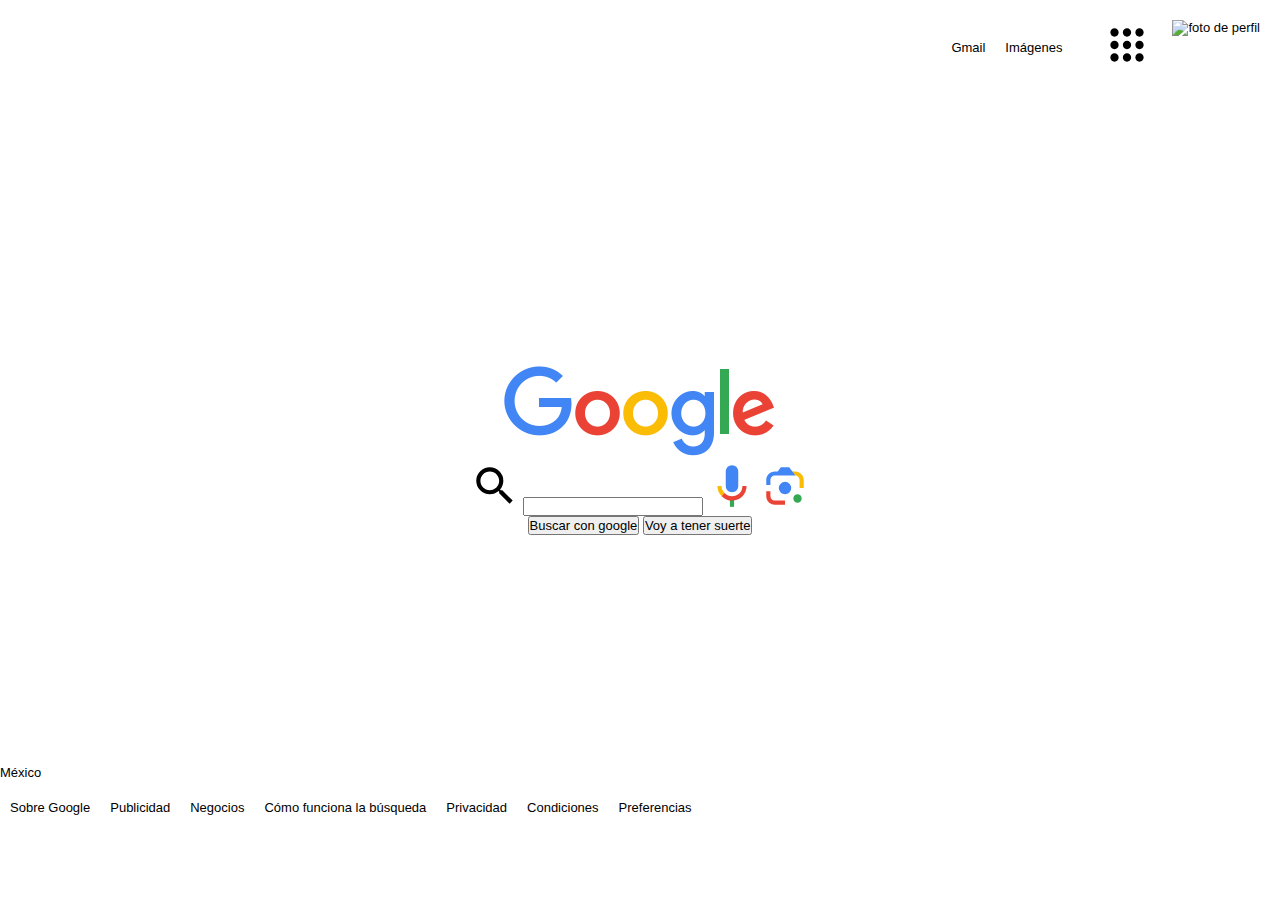
==== index.html @ a57110ee "Update and rename index.html to index.html" ====
<!DOCTYPE html>
<html lang="es">

<head>
    <meta charset="UTF-8">
    <meta name="viewport" content="width=device-width, initial-scale=1.0">
    <title>Google</title>

    <link rel="stylesheet" href="style.css">
</head>

<body>
    <header>
        <nav>
            <ul id="nav-right-section">
                <li>Gmail</li>
                <li>Imágenes</li>
            </ul>
            <ul id="nav-left-section">
                <li>
                    <svg class="gb_h" width="50" focusable="false" viewBox="0 0 24 24">
                        <path
                            d="M6,8c1.1,0 2,-0.9 2,-2s-0.9,-2 -2,-2 -2,0.9 -2,2 0.9,2 2,2zM12,20c1.1,0 2,-0.9 2,-2s-0.9,-2 -2,-2 -2,0.9 -2,2 0.9,2 2,2zM6,20c1.1,0 2,-0.9 2,-2s-0.9,-2 -2,-2 -2,0.9 -2,2 0.9,2 2,2zM6,14c1.1,0 2,-0.9 2,-2s-0.9,-2 -2,-2 -2,0.9 -2,2 0.9,2 2,2zM12,14c1.1,0 2,-0.9 2,-2s-0.9,-2 -2,-2 -2,0.9 -2,2 0.9,2 2,2zM16,6c0,1.1 0.9,2 2,2s2,-0.9 2,-2 -0.9,-2 -2,-2 -2,0.9 -2,2zM12,8c1.1,0 2,-0.9 2,-2s-0.9,-2 -2,-2 -2,0.9 -2,2 0.9,2 2,2zM18,14c1.1,0 2,-0.9 2,-2s-0.9,-2 -2,-2 -2,0.9 -2,2 0.9,2 2,2zM18,20c1.1,0 2,-0.9 2,-2s-0.9,-2 -2,-2 -2,0.9 -2,2 0.9,2 2,2z">
                        </path>
                    </svg>
                </li>
                <li>
                    <img width="50" src="Imagenes/perfildos.gif" alt="foto de perfil">
                </li>
            </ul>
        </nav>
    </header>
    <main>
        <section>
            <img src="Imagenes/imagengoogle.png" alt="logo de google">
        </section>
        <section>
            <svg width="50" focusable="false" xmlns="http://www.w3.org/2000/svg" viewBox="0 0 24 24"><path d="M15.5 14h-.79l-.28-.27A6.471 6.471 0 0 0 16 9.5 6.5 6.5 0 1 0 9.5 16c1.61 0 3.09-.59 4.23-1.57l.27.28v.79l5 4.99L20.49 19l-4.99-5zm-6 0C7.01 14 5 11.99 5 9.5S7.01 5 9.5 5 14 7.01 14 9.5 11.99 14 9.5 14z"></path></svg>
            <input type="text" id="buscador" name="buscador">
            <svg width="50" class="goxjub" focusable="false" viewBox="0 0 24 24" xmlns="http://www.w3.org/2000/svg"><path fill="#4285f4" d="m12 15c1.66 0 3-1.31 3-2.97v-7.02c0-1.66-1.34-3.01-3-3.01s-3 1.34-3 3.01v7.02c0 1.66 1.34 2.97 3 2.97z"></path><path fill="#34a853" d="m11 18.08h2v3.92h-2z"></path><path fill="#fbbc05" d="m7.05 16.87c-1.27-1.33-2.05-2.83-2.05-4.87h2c0 1.45 0.56 2.42 1.47 3.38v0.32l-1.15 1.18z"></path><path fill="#ea4335" d="m12 16.93a4.97 5.25 0 0 1 -3.54 -1.55l-1.41 1.49c1.26 1.34 3.02 2.13 4.95 2.13 3.87 0 6.99-2.92 6.99-7h-1.99c0 2.92-2.24 4.93-5 4.93z"></path></svg>
            <svg width="50" class="Gdd5U" focusable="false" viewBox="0 0 192 192" xmlns="http://www.w3.org/2000/svg"><rect fill="none" height="192" width="192"></rect><g><circle fill="#34a853" cx="144.07" cy="144" r="16"></circle><circle fill="#4285f4" cx="96.07" cy="104" r="24"></circle><path fill="#ea4335" d="M24,135.2c0,18.11,14.69,32.8,32.8,32.8H96v-16l-40.1-0.1c-8.8,0-15.9-8.19-15.9-17.9v-18H24V135.2z"></path><path fill="#fbbc05" d="M168,72.8c0-18.11-14.69-32.8-32.8-32.8H116l20,16c8.8,0,16,8.29,16,18v30h16V72.8z"></path><path fill="#4285f4" d="M112,24l-32,0L68,40H56.8C38.69,40,24,54.69,24,72.8V92h16V74c0-9.71,7.2-18,16-18h80L112,24z"></path></g></svg>
        </section>
        <section>
            <button>Buscar con google</button>
            <button>Voy a tener suerte</button>
        </section>
    </main>
    <footer>
        <section>
            <p>México</p>
        </section>
        <section id="footer-listas">
            <ul>
                <li>Sobre Google</li>
                <li>Publicidad</li>
                <li>Negocios</li>
                <li>Cómo funciona la búsqueda</li>
            </ul>
            <ul>
                <li>Privacidad</li>
                <li>Condiciones</li>
                <li>Preferencias</li>
            </ul>
        </section>
    </footer>
</body>

</html>
---- style.css ----
* {
    /* background-color: blueviolet; */
    margin: 0px;
    padding: 0px;
    font-size: 13px;
    font-family: Arial, Helvetica, sans-serif;
}

header {
    height: 15vh;
}
main {
    height: 70vh;
    display: flex;
    flex-direction: column;
    justify-content: center;
    align-items: center;
}

footer {
    height: 15vh;
}


header nav {
    display: flex;
    justify-content: flex-end;
}

ul {
    display: flex;
    list-style: none;
}

li{
    padding: 20px 10px;
}

#nav-right-section{
    padding: 20px 10px;
}

#nav-left-section{
    padding: 0px 10px;
}

#footer-listas{
    display: flex;
}
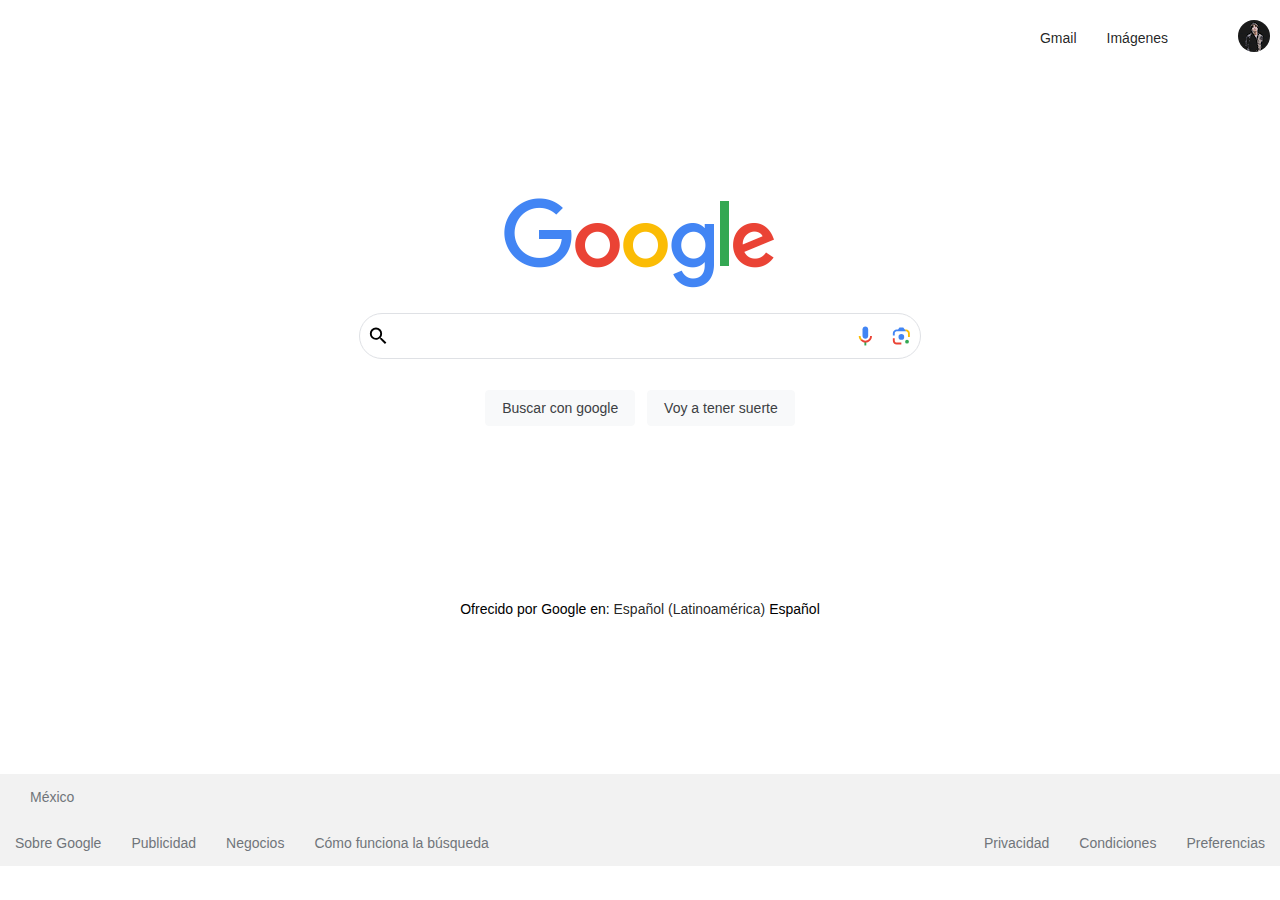
==== commit 0f2e508c: "actualización" ====
--- a/index.html
+++ b/index.html
@@ -5,49 +5,122 @@
     <meta charset="UTF-8">
     <meta name="viewport" content="width=device-width, initial-scale=1.0">
     <title>Google</title>
+    <!-- EStilo -->
+    <link rel="stylesheet" href="style.css">
+    <!-- icons -->
+    <link rel="stylesheet" href="https://cdn.jsdelivr.net/npm/bootstrap-icons@1.10.5/font/bootstrap-icons.css">
 
-    <link rel="stylesheet" href="style.css">
 </head>
 
 <body>
-    <header>
+    <!-- <header>
         <nav>
             <ul id="nav-right-section">
-                <li>Gmail</li>
-                <li>Imágenes</li>
+                <li>
+                    <a href="https://mail.google.com/mail/&ogbl" target="_blank">Gmail</a>
+                </li>
+                <li>
+                    <a href="https://www.google.com/imghp?hl=es-419&ogbl" target="_blank">Imágenes</a>
+                </li>
             </ul>
             <ul id="nav-left-section">
                 <li>
-                    <svg class="gb_h" width="50" focusable="false" viewBox="0 0 24 24">
+                    <svg class="gb_h" width="32" focusable="false" viewBox="0 0 24 24">
                         <path
                             d="M6,8c1.1,0 2,-0.9 2,-2s-0.9,-2 -2,-2 -2,0.9 -2,2 0.9,2 2,2zM12,20c1.1,0 2,-0.9 2,-2s-0.9,-2 -2,-2 -2,0.9 -2,2 0.9,2 2,2zM6,20c1.1,0 2,-0.9 2,-2s-0.9,-2 -2,-2 -2,0.9 -2,2 0.9,2 2,2zM6,14c1.1,0 2,-0.9 2,-2s-0.9,-2 -2,-2 -2,0.9 -2,2 0.9,2 2,2zM12,14c1.1,0 2,-0.9 2,-2s-0.9,-2 -2,-2 -2,0.9 -2,2 0.9,2 2,2zM16,6c0,1.1 0.9,2 2,2s2,-0.9 2,-2 -0.9,-2 -2,-2 -2,0.9 -2,2zM12,8c1.1,0 2,-0.9 2,-2s-0.9,-2 -2,-2 -2,0.9 -2,2 0.9,2 2,2zM18,14c1.1,0 2,-0.9 2,-2s-0.9,-2 -2,-2 -2,0.9 -2,2 0.9,2 2,2zM18,20c1.1,0 2,-0.9 2,-2s-0.9,-2 -2,-2 -2,0.9 -2,2 0.9,2 2,2z">
                         </path>
                     </svg>
                 </li>
                 <li>
-                    <img width="50" src="Imagenes/perfildos.gif" alt="foto de perfil">
+                    <img width="32" src="Imagenes/Perfil.gif" alt="foto de perfil">
+                </li>
+            </ul>
+        </nav>
+    </header> -->
+
+    <header>
+        <nav>
+            <ul class="nav-right-section">
+                <li>
+                    <a href="">Gmail</a>
+                </li>
+                <li>
+                    <a href="">Imágenes</a>
+                </li>
+                <li class="menu-icono">
+                    <a href=""></a>
+                </li>
+                <li>
+                    <a href=""></a>
+                    <img src="Imagenes/Perfil.gif" alt="foto perfil">
                 </li>
             </ul>
         </nav>
     </header>
+
+
+
+
+
     <main>
-        <section>
-            <img src="Imagenes/imagengoogle.png" alt="logo de google">
+        <section id="logo-google">
+            <img src="Imagenes/Google.png" alt="logo de google">
         </section>
-        <section>
-            <svg width="50" focusable="false" xmlns="http://www.w3.org/2000/svg" viewBox="0 0 24 24"><path d="M15.5 14h-.79l-.28-.27A6.471 6.471 0 0 0 16 9.5 6.5 6.5 0 1 0 9.5 16c1.61 0 3.09-.59 4.23-1.57l.27.28v.79l5 4.99L20.49 19l-4.99-5zm-6 0C7.01 14 5 11.99 5 9.5S7.01 5 9.5 5 14 7.01 14 9.5 11.99 14 9.5 14z"></path></svg>
+        <section id="seccion-buscador">
+            <svg focusable="false" xmlns="http://www.w3.org/2000/svg" viewBox="0 0 24 24">
+                <path
+                    d="M15.5 14h-.79l-.28-.27A6.471 6.471 0 0 0 16 9.5 6.5 6.5 0 1 0 9.5 16c1.61 0 3.09-.59 4.23-1.57l.27.28v.79l5 4.99L20.49 19l-4.99-5zm-6 0C7.01 14 5 11.99 5 9.5S7.01 5 9.5 5 14 7.01 14 9.5 11.99 14 9.5 14z">
+                </path>
+            </svg>
             <input type="text" id="buscador" name="buscador">
-            <svg width="50" class="goxjub" focusable="false" viewBox="0 0 24 24" xmlns="http://www.w3.org/2000/svg"><path fill="#4285f4" d="m12 15c1.66 0 3-1.31 3-2.97v-7.02c0-1.66-1.34-3.01-3-3.01s-3 1.34-3 3.01v7.02c0 1.66 1.34 2.97 3 2.97z"></path><path fill="#34a853" d="m11 18.08h2v3.92h-2z"></path><path fill="#fbbc05" d="m7.05 16.87c-1.27-1.33-2.05-2.83-2.05-4.87h2c0 1.45 0.56 2.42 1.47 3.38v0.32l-1.15 1.18z"></path><path fill="#ea4335" d="m12 16.93a4.97 5.25 0 0 1 -3.54 -1.55l-1.41 1.49c1.26 1.34 3.02 2.13 4.95 2.13 3.87 0 6.99-2.92 6.99-7h-1.99c0 2.92-2.24 4.93-5 4.93z"></path></svg>
-            <svg width="50" class="Gdd5U" focusable="false" viewBox="0 0 192 192" xmlns="http://www.w3.org/2000/svg"><rect fill="none" height="192" width="192"></rect><g><circle fill="#34a853" cx="144.07" cy="144" r="16"></circle><circle fill="#4285f4" cx="96.07" cy="104" r="24"></circle><path fill="#ea4335" d="M24,135.2c0,18.11,14.69,32.8,32.8,32.8H96v-16l-40.1-0.1c-8.8,0-15.9-8.19-15.9-17.9v-18H24V135.2z"></path><path fill="#fbbc05" d="M168,72.8c0-18.11-14.69-32.8-32.8-32.8H116l20,16c8.8,0,16,8.29,16,18v30h16V72.8z"></path><path fill="#4285f4" d="M112,24l-32,0L68,40H56.8C38.69,40,24,54.69,24,72.8V92h16V74c0-9.71,7.2-18,16-18h80L112,24z"></path></g></svg>
+            <svg class="goxjub" focusable="false" viewBox="0 0 24 24" xmlns="http://www.w3.org/2000/svg">
+                <path fill="#4285f4"
+                    d="m12 15c1.66 0 3-1.31 3-2.97v-7.02c0-1.66-1.34-3.01-3-3.01s-3 1.34-3 3.01v7.02c0 1.66 1.34 2.97 3 2.97z">
+                </path>
+                <path fill="#34a853" d="m11 18.08h2v3.92h-2z"></path>
+                <path fill="#fbbc05"
+                    d="m7.05 16.87c-1.27-1.33-2.05-2.83-2.05-4.87h2c0 1.45 0.56 2.42 1.47 3.38v0.32l-1.15 1.18z"></path>
+                <path fill="#ea4335"
+                    d="m12 16.93a4.97 5.25 0 0 1 -3.54 -1.55l-1.41 1.49c1.26 1.34 3.02 2.13 4.95 2.13 3.87 0 6.99-2.92 6.99-7h-1.99c0 2.92-2.24 4.93-5 4.93z">
+                </path>
+            </svg>
+            <svg class="Gdd5U" focusable="false" viewBox="0 0 192 192" xmlns="http://www.w3.org/2000/svg">
+                <rect fill="none" height="192" width="192"></rect>
+                <g>
+                    <circle fill="#34a853" cx="144.07" cy="144" r="16"></circle>
+                    <circle fill="#4285f4" cx="96.07" cy="104" r="24"></circle>
+                    <path fill="#ea4335"
+                        d="M24,135.2c0,18.11,14.69,32.8,32.8,32.8H96v-16l-40.1-0.1c-8.8,0-15.9-8.19-15.9-17.9v-18H24V135.2z">
+                    </path>
+                    <path fill="#fbbc05"
+                        d="M168,72.8c0-18.11-14.69-32.8-32.8-32.8H116l20,16c8.8,0,16,8.29,16,18v30h16V72.8z"></path>
+                    <path fill="#4285f4"
+                        d="M112,24l-32,0L68,40H56.8C38.69,40,24,54.69,24,72.8V92h16V74c0-9.71,7.2-18,16-18h80L112,24z">
+                    </path>
+                </g>
+            </svg>
         </section>
-        <section>
+        <section id="botones">
             <button>Buscar con google</button>
             <button>Voy a tener suerte</button>
         </section>
+        <!-- tuto -->
+        <section class="main-region" id="ofrecido">
+            <div>
+                <p>Ofrecido por Google en:
+                    <span>
+                        <a href="">Español (Latinoamérica)</a> 
+                        <font>Español </font>
+                    </span>
+                </p>
+            </div>
+        </section>
+        <!-- tuto  -->
+
     </main>
     <footer>
         <section>
-            <p>México</p>
+            <p class="pais">México</p>
         </section>
         <section id="footer-listas">
             <ul>
@@ -65,4 +138,4 @@
     </footer>
 </body>
 
-</html>
+</html>--- a/style.css
+++ b/style.css
@@ -1,16 +1,69 @@
 * {
-    /* background-color: blueviolet; */
+   /*  background-color: rgb(165, 82, 242); */
+   
+    /*Modelo de caja (espaciados)*/
     margin: 0px;
     padding: 0px;
-    font-size: 13px;
+
+    /*configuraciones letras*/
+    font-size: 14px;
     font-family: Arial, Helvetica, sans-serif;
 }
 
+                      /* cursor  tuto */
+.a {
+    text-decoration: none;
+    cursor: pointer;
+    color: blue;
+}
+/* gmail,imagenes,imagen de perfil  */
+
+header nav {
+    display: flex;
+    justify-content: flex-end;
+}
+
+header nav .nav-right-section {
+    width: 250px;
+    height: auto;
+    display: flex;
+    justify-content: center;
+    list-style: none;
+    align-items: center;
+}
+.nav-right-section a {
+    margin-right: 10px;
+    color: #000001
+}
+
+nav .nav-right-section .menu-icono {
+    background-image: url('https://static.thenounproject.com/png/756729-200.png');
+    background-repeat: no-repeat;
+    background-position: center;
+    background-size: contain;
+    width: 25px;
+    height: 25px;
+}
+
+nav .nav-right-section img {
+    border-radius: 50%;
+    margin-left: 0px;
+}
+
+
+
+
+                               /* clase */
 header {
-    height: 15vh;
+    /*Modelo de caja (tamaños)*/
+    height: 8vh;
+    
 }
 main {
-    height: 70vh;
+    /*Modelo de caja (tamaños)*/
+    height: 78vh;
+
+    /* Configuración de el contenedor padre (como se van a comportar los hijos)*/
     display: flex;
     flex-direction: column;
     justify-content: center;
@@ -18,32 +71,190 @@
 }
 
 footer {
-    height: 15vh;
+    /* height: auto; */
+    background: #f2f2f2;
 }
 
 
 header nav {
+    /* Configuración de el contenedor padre (como se van a comportar los hijos)*/
     display: flex;
     justify-content: flex-end;
 }
 
 ul {
-    display: flex;
+    /* Configuración de el contenedor padre (como se van a comportar los hijos)*/
+    display: flex;
+
+    /*configuración visual (no hayan puntitos)*/
     list-style: none;
 }
 
 li{
+    /*Modelo de caja (espaciados)*/
     padding: 20px 10px;
 }
 
+/*Comportamiento del link el resto del tiempo*/
+a:link {
+    text-decoration: none;
+    /*colores*/
+    color:rgba(0,0,0,.87);
+}
+
+/*Comportamiento del link cuando el link fue visitado*/
+a:visited {
+    text-decoration: none;
+    /*colores*/
+    color:rgba(0,0,0,.87);
+}
+
+/*Comportamiento del link cuando el mouse está encima*/
+a:hover {
+    text-decoration: underline;
+}
+
 #nav-right-section{
+    /*Modelo de caja (espaciados)*/
     padding: 20px 10px;
 }
 
 #nav-left-section{
+    /*Modelo de caja (espaciados)*/
     padding: 0px 10px;
 }
 
 #footer-listas{
-    display: flex;
-}
+    /* Configuración de el contenedor padre (como se van a comportar los hijos)*/
+    display: flex;
+    justify-content: space-between;
+    color: #70757a;
+}
+
+.pais {
+    /*Modelo de caja (espaciados)*/
+    padding: 15px 30px;
+    color: #70757a;
+}
+
+
+#footer-listas ul li {
+    /*Modelo de caja (espaciados)*/
+    padding: 15px;
+}
+
+button {
+    /*Modelo de caja (espaciados)*/
+    padding: 0 16px;
+    margin: 11px 4px;
+    /*Modelo de caja (tamaños)*/
+    height: 36px;
+    /*Modelo de caja (borde)*/
+    border: 1px solid #f8f9fa;
+    border-radius: 4px;
+
+    /*colores*/
+    background-color: #f8f9fa;
+    color: #3c4043;
+
+    /* estilo del puntero (felchita que solemos ver)*/
+    cursor: pointer;
+}
+
+button:hover{
+    /*Modelo de caja (borde)*/
+    border: 1px solid #dadce0;
+    /* Modelo de caja: sombras de la caja*/
+    box-shadow: 0 1px 1px rgba(0,0,0,.1);
+
+    /*colores*/
+    background-color: #f8f9fa;
+    color: #202124;
+}
+
+#botones {
+    /*Modelo de caja (espaciados)*/
+    /* margin: 0px 0px 300px 0px; */
+    margin-bottom: 12%;
+}
+
+#seccion-buscador{
+    /*Modelo de caja (espaciados)*/
+    margin: 20px 0px;
+
+    /*Modelo de caja (tamaños)*/
+    width: 560px;
+    min-height: 44px;
+
+    /*Modelo de caja (borde)*/
+    border: 1px solid #dfe1e5;
+    border-radius: 24px;
+    
+    /* Configuración de el contenedor padre (como se van a comportar los hijos)*/
+    display: flex;
+    justify-content: space-between;
+}
+
+#seccion-buscador:hover{
+    /* Modelo de caja: sombras de la caja*/
+    box-shadow: 0 1px 6px rgba(32,33,36,.28);
+}
+
+
+
+#seccion-buscador svg {
+    /*Modelo de caja (espaciados)*/
+    padding: 5px 7px;
+    width: 24px;
+}
+
+#buscador {
+    /*Modelo de caja (espaciados)*/
+    width: 85%;
+
+    /*configuración visual caja de texto (no visualizar bordes)*/
+    border: none;
+    outline: none;
+}
+
+
+
+
+
+
+
+
+/* ofrecido por google  */
+.main-region {
+    /*Modelo de caja (espaciados)*/
+    padding: 0 10px;
+    margin: 11px 4px;
+    /*Modelo de caja (tamaños)*/
+    height: 36px;
+    /*Modelo de caja (borde)*/
+   /*  border: 1px solid #3970a7;
+    border-radius: 4px; */
+
+    /*colores*/
+    /* background-color: #f8f9fa;
+    color: #3c4043; */
+
+    /* estilo del puntero (felchita que solemos ver)*/
+    cursor: pointer;
+}
+
+/* .main-region{
+   /*  /*Modelo de caja (borde)*/
+    /* border: 1px solid #dadce0; */
+    /* Modelo de caja: sombras de la caja*/
+    /* box-shadow: 0 1px 1px rgba(0,0,0,.1); */ */
+
+    /*colores*/
+    /* background-color: #f8f9fa;
+    color: #202124; */ */
+
+.main-region{
+    /*Modelo de caja (espaciados)*/
+    /* margin: 0px 0px 300px 0px; */
+    margin-bottom: 10%;
+}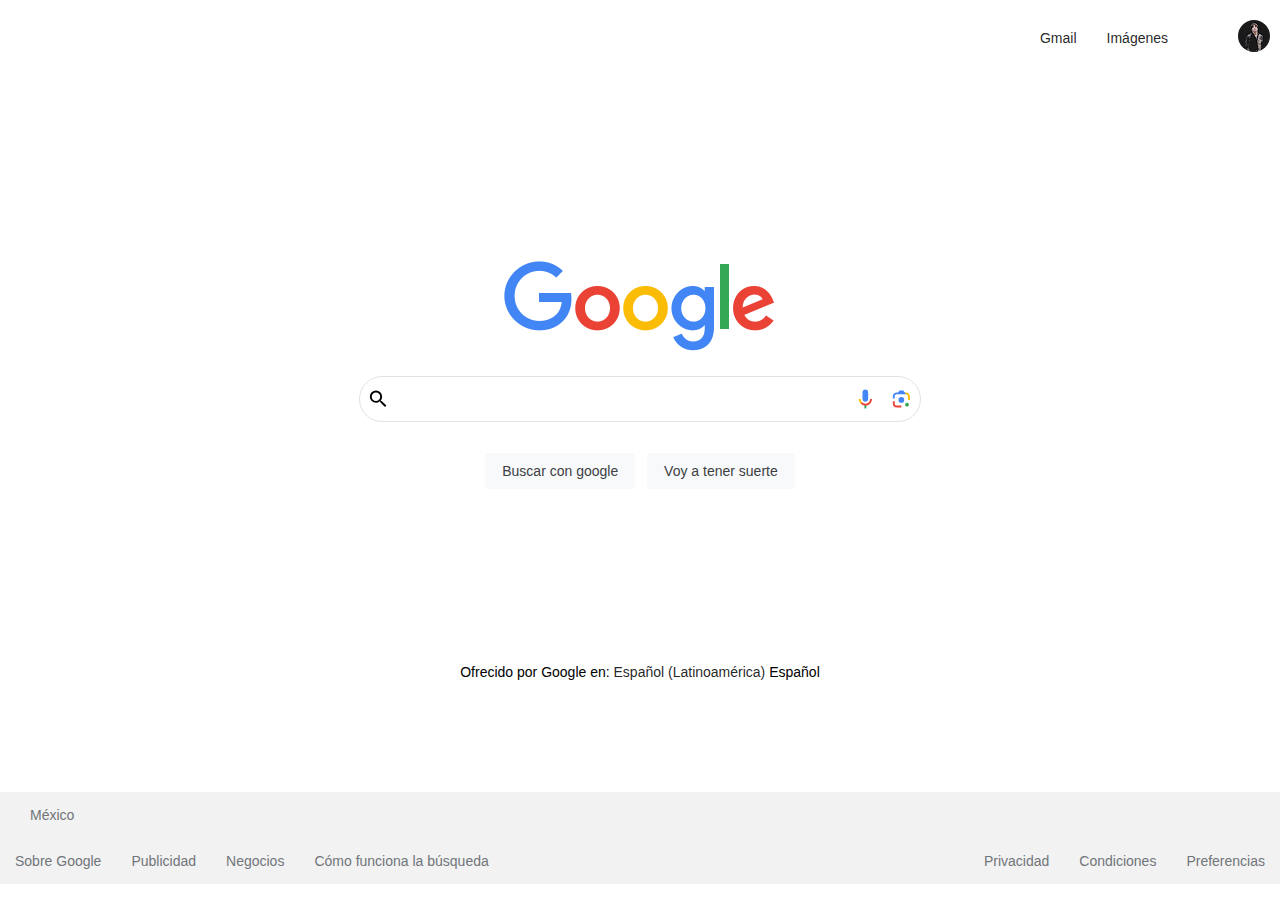
==== commit 8e8e266d: "Update index.html" ====
--- a/index.html
+++ b/index.html
@@ -104,7 +104,7 @@
             <button>Buscar con google</button>
             <button>Voy a tener suerte</button>
         </section>
-        <!-- tuto -->
+        <!-- tut -->
         <section class="main-region" id="ofrecido">
             <div>
                 <p>Ofrecido por Google en:
@@ -115,7 +115,7 @@
                 </p>
             </div>
         </section>
-        <!-- tuto  -->
+        <!-- tut  -->
 
     </main>
     <footer>
@@ -138,4 +138,4 @@
     </footer>
 </body>
 
-</html>+</html>
--- a/style.css
+++ b/style.css
@@ -56,12 +56,12 @@
                                /* clase */
 header {
     /*Modelo de caja (tamaños)*/
-    height: 8vh;
+    height: 20vh;
     
 }
 main {
     /*Modelo de caja (tamaños)*/
-    height: 78vh;
+    height: 68vh;
 
     /* Configuración de el contenedor padre (como se van a comportar los hijos)*/
     display: flex;
@@ -257,4 +257,4 @@
     /*Modelo de caja (espaciados)*/
     /* margin: 0px 0px 300px 0px; */
     margin-bottom: 10%;
-}+}
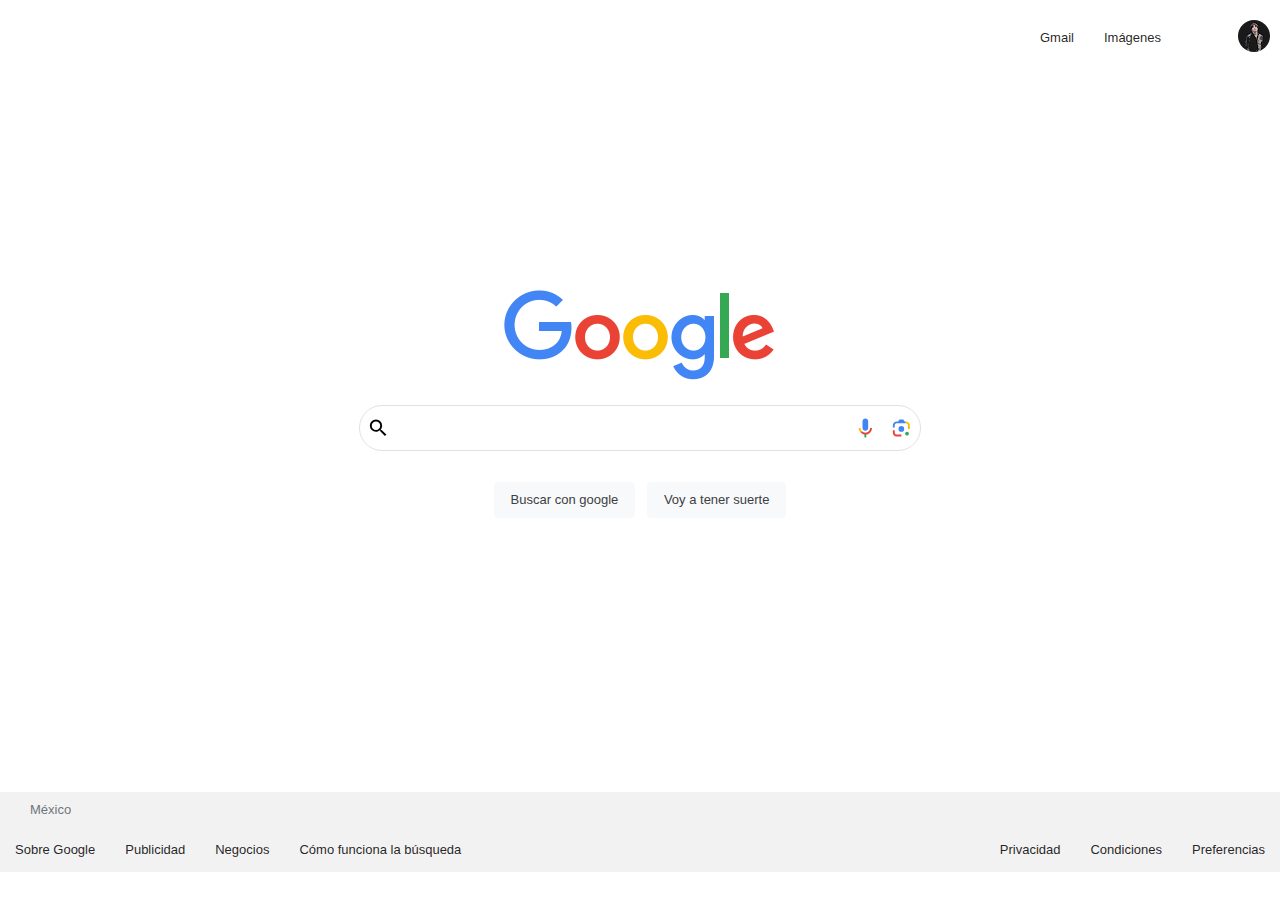
==== commit 0b33a2bc: "Add files via upload" ====
--- a/index.html
+++ b/index.html
@@ -104,18 +104,21 @@
             <button>Buscar con google</button>
             <button>Voy a tener suerte</button>
         </section>
-        <!-- tut -->
-        <section class="main-region" id="ofrecido">
+
+
+
+        <!-- tuto -->
+      <!--   <section class="main-region" id="ofrecido">
             <div>
                 <p>Ofrecido por Google en:
                     <span>
                         <a href="">Español (Latinoamérica)</a> 
-                        <font>Español </font>
+                        <font> </font>
                     </span>
                 </p>
             </div>
-        </section>
-        <!-- tut  -->
+        </section> -->
+        <!-- tuto  --> 
 
     </main>
     <footer>
@@ -124,18 +127,33 @@
         </section>
         <section id="footer-listas">
             <ul>
-                <li>Sobre Google</li>
-                <li>Publicidad</li>
-                <li>Negocios</li>
-                <li>Cómo funciona la búsqueda</li>
+                <li>
+                    <a href="https://about.google/?utm_source=google-MX&utm_medium=referral&utm_campaign=hp-footer&fg=1" target="_blank">Sobre Google</a>
+                </li>
+                <li>
+                   <a href="https://ads.google.com/intl/es_mx/home/?subid=ww-ww-et-g-awa-a-g_hpafoot1_1!o2&utm_source=google.com&utm_medium=referral&utm_campaign=google_hpafooter&fg=1" target="_blank">Publicidad</a>
+                </li>
+                <li>
+                    <a href="https://smallbusiness.withgoogle.com/intl/es-419_mx/?subid=ww-ww-et-g-awa-a-g_hpbfoot1_1!o2&utm_source=google&utm_medium=ep&utm_campaign=google_hpbfooter&utm_content=google_hpbfooter&gmbsrc=ww-ww-et-gs-z-gmb-s-z-u~sb-g4sb_srvcs-u&c=MX#!/" target="_blank">Negocios</a>
+                 </li>
+                 <li>
+                    <a href="https://www.google.com/search/howsearchworks/?fg=1" target="_blank">Cómo funciona la búsqueda</a>
+                 </li>
             </ul>
             <ul>
-                <li>Privacidad</li>
-                <li>Condiciones</li>
-                <li>Preferencias</li>
+                <li>
+                    <a  href="https://policies.google.com/privacy?hl=es-MX&fg=1" target="">Privacidad </a>
+                </li>
+                <li>
+                   <a href="https://policies.google.com/terms?hl=es-MX&fg=1" target="_blank">Condiciones</a> 
+                </li>
+                <li>
+                    <a href="https://policies.google.com/terms?hl=es-MX&fg=1" target="_blank">Preferencias</a> 
+                 </li>
+                
             </ul>
         </section>
     </footer>
 </body>
 
-</html>
+</html>--- a/style.css
+++ b/style.css
@@ -6,7 +6,7 @@
     padding: 0px;
 
     /*configuraciones letras*/
-    font-size: 14px;
+    font-size: 13px;
     font-family: Arial, Helvetica, sans-serif;
 }
 
@@ -51,18 +51,16 @@
 }
 
 
-
-
                                /* clase */
 header {
     /*Modelo de caja (tamaños)*/
     height: 20vh;
-    
+    /* 8 tamaño antiguo */
 }
 main {
     /*Modelo de caja (tamaños)*/
     height: 68vh;
-
+/* 78 valor antiguo */
     /* Configuración de el contenedor padre (como se van a comportar los hijos)*/
     display: flex;
     flex-direction: column;
@@ -106,12 +104,13 @@
 a:visited {
     text-decoration: none;
     /*colores*/
-    color:rgba(0,0,0,.87);
+    color:#70757a (0,0,0,.87);
 }
 
 /*Comportamiento del link cuando el mouse está encima*/
 a:hover {
     text-decoration: underline;
+    color:#70757a
 }
 
 #nav-right-section{
@@ -133,7 +132,7 @@
 
 .pais {
     /*Modelo de caja (espaciados)*/
-    padding: 15px 30px;
+    padding: 10px 30px;
     color: #70757a;
 }
 
@@ -216,12 +215,6 @@
     border: none;
     outline: none;
 }
-
-
-
-
-
-
 
 
 /* ofrecido por google  */
@@ -256,5 +249,5 @@
 .main-region{
     /*Modelo de caja (espaciados)*/
     /* margin: 0px 0px 300px 0px; */
-    margin-bottom: 10%;
-}
+    margin-bottom: 50%;
+}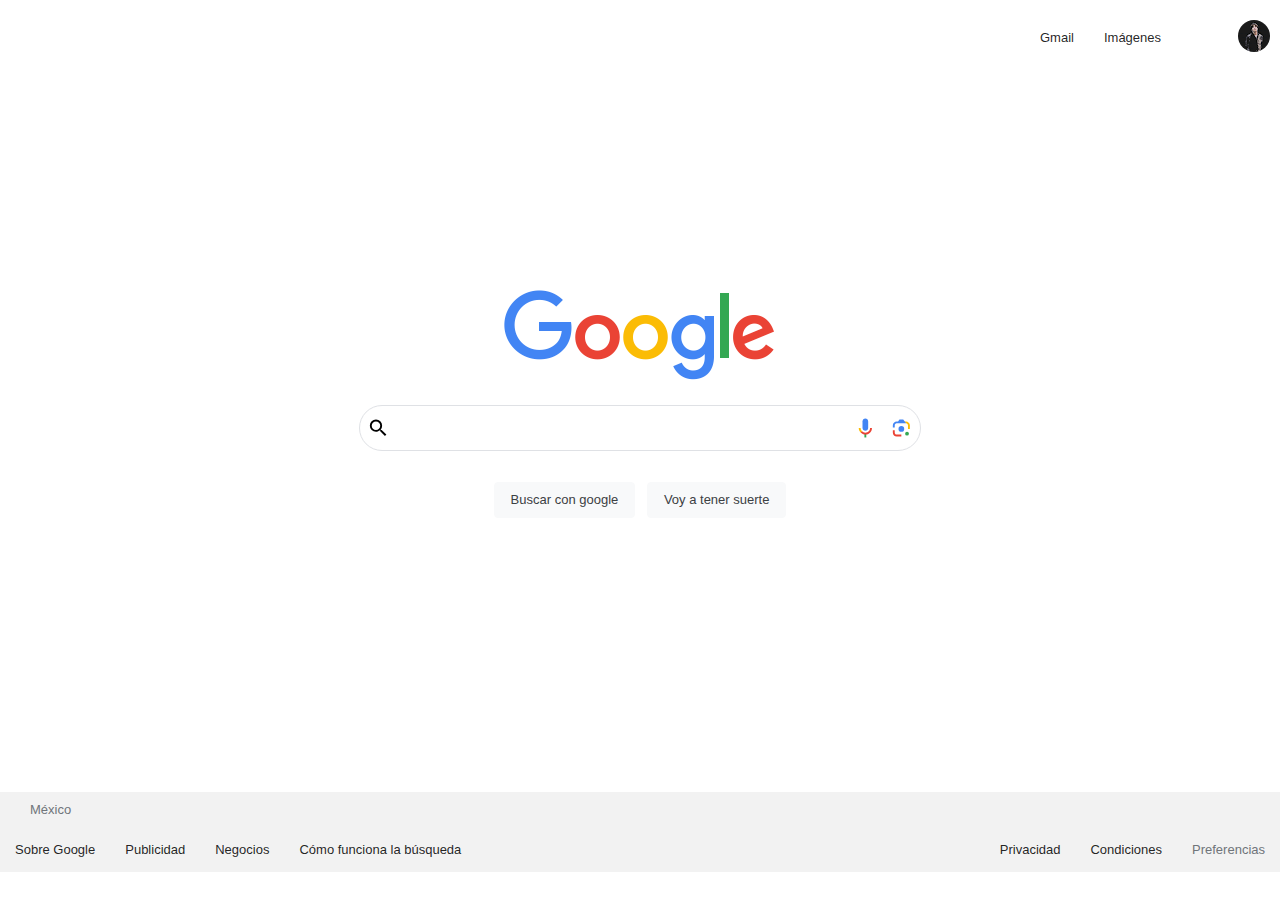
==== commit c4169e1c: "Add files via upload" ====
--- a/index.html
+++ b/index.html
@@ -148,7 +148,7 @@
                    <a href="https://policies.google.com/terms?hl=es-MX&fg=1" target="_blank">Condiciones</a> 
                 </li>
                 <li>
-                    <a href="https://policies.google.com/terms?hl=es-MX&fg=1" target="_blank">Preferencias</a> 
+                    <a  target="_blank">Preferencias</a> 
                  </li>
                 
             </ul>
